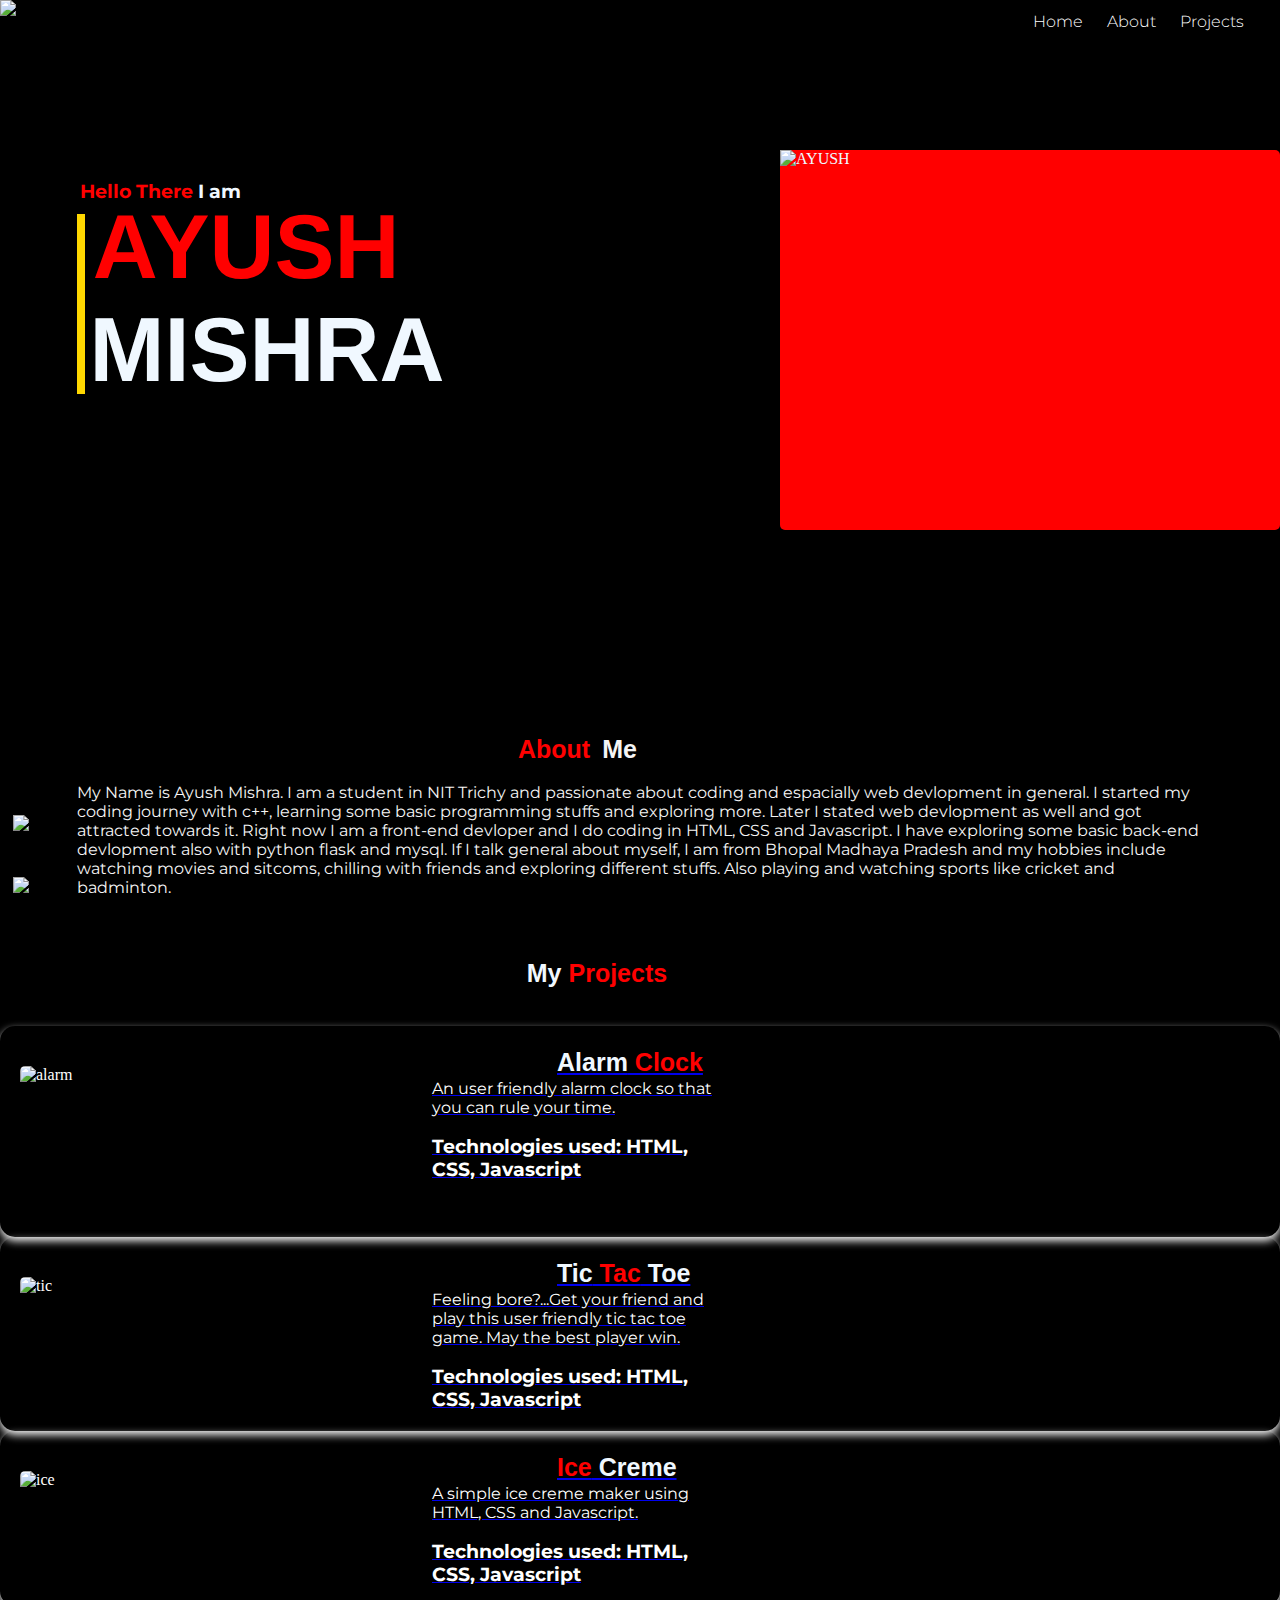
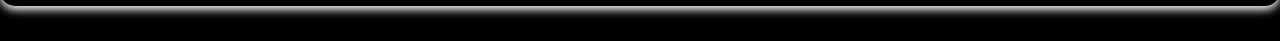
==== ayush.html @ e906ca16 "Add files via upload" ====
<!DOCTYPE html>
<html lang="en">
<head>
    <meta charset="UTF-8">
    <meta http-equiv="X-UA-Compatible" content="IE=edge">
    <meta name="viewport" content="width=device-width, initial-scale=1.0">
    <title>Ayush Mishra Portfolio</title>
    <link rel="icon" href="Screenshot_2022-09-22-20-46-19-14_08626e35eb99698b0717ca70323a2481.jpg">
    <link rel="stylesheet" href="style.css">
</head>
<body>
    <div class="nav">
        <img src="Screenshot_2022-09-22-20-46-19-14_08626e35eb99698b0717ca70323a2481.jpg" alt="Ayush" class="pic">
        <nav>
            
            <ul class="menuList">
                <li><img src="pngtree-vector-cancel-icon-png-image_4280018-removebg-preview.png" alt="cancel" id="cancel"></li>
                
                <li><a href="#Project">Projects</a></li>
                <li><a href="#social">About</a></li>
                <li><a href="#name">Home</a></li>
            </ul>
            <img src="depositphotos_232835222-stock-illustration-hamburger-menu-web-icon-orange.jpg" alt="menu" class="menu-icon" id="menu-icon">
        </nav>

    </div>
    <div class="name" id="name"><div class="rect"></div><h3><span  style="color:red">Hello There</span> I am </h3><h1><span style="color:red">AYUSH</span> <br> MISHRA</h1><div class="photo-bg"><img src="IMG20220626183212 (1).jpg" alt="AYUSH"></div> </div>
    <div class="section">
    <!-- About Me -->
    <div class="About" id="About"><h1 class="firstword">About </h1><h1>Me</h1><br><br><p>My Name is Ayush Mishra. I am a student in NIT Trichy and passionate about coding and espacially web devlopment in general.
        I started my coding journey with c++, learning some basic programming stuffs and exploring more. Later I stated web devlopment as well and got attracted towards it. Right now I am a front-end devloper 
        and I do coding in HTML, CSS and Javascript. I have exploring some basic back-end devlopment also with python flask and mysql. If I talk general about myself, I am from Bhopal Madhaya Pradesh and my hobbies
        include watching movies and sitcoms, chilling with friends and exploring different stuffs. Also playing and watching sports like cricket and badminton.
    </p></div></div>
    <!-- Project -->
<div class="Project" id="Project"><h1>My <span style="color: red;">Projects</span></h1><br><br><a href="https://github.com/reck-coder123/Alarm.github.io"><div class="alarm"><div><img src="Screenshot 2022-09-25 174437.jpg" alt="alarm" ></div><div class="right-col"><h1>Alarm<span style="color:red"> Clock</span> </h1>
    <p>An user friendly alarm clock so that you can rule your time.</p><br><h3>Technologies used: HTML, CSS, Javascript</h3></div><br><br></div></a>

<a href="https://github.com/reck-coder123/Tic-Tac-Toe-game.github.io"><div class="tictactoe"><div><img src="Screenshot 2022-09-25 190517.jpg" alt="tic"></div><div class="right-col"><h1>Tic<span style="color:red"> Tac</span> Toe</h1><p>Feeling bore?...Get your friend and play this user friendly tic tac toe game. May the best player win.</p><br>
    <h3>Technologies used: HTML, CSS, Javascript</h3></div></div></a>
    <a href="https://github.com/reck-coder123/Ice-creame-maker.github.io"><div class="ice-creme"><div><img src="Screenshot 2022-09-25 191918.jpg" alt="ice"></div><div class="right-col"><h1><span style="color:red"> Ice</span> Creme</h1><p>A simple ice creme maker using HTML, CSS and Javascript.</p><br>
        <h3>Technologies used: HTML, CSS, Javascript</h3></div></div></a></div>
        <div class="social" id="social"> <img id="pic-1" src="Screenshot_2022-09-22-20-46-19-14_08626e35eb99698b0717ca70323a2481.jpg" alt="social">
            <img id="pic-2" src="47-470041_free-download-of-cross-in-circle-icon.png" alt="social">
            <a href="https://www.instagram.com/sauravmishra205/"><img id="pic-3" src="comdlpng6940458.jpg" alt="social"></a>
        <a href="https://github.com/reck-coder123"><img id="pic-4" src="https://cdn-icons-png.flaticon.com/512/25/25231.png" alt="social"></a>
        <a href="https://discord.com/channels/@me"><img id="pic-5" src="Discord-Logo-Circle-1024x1024.png" alt="social"></a>
        <a href="https://www.linkedin.com/feed/"><img id="pic-6" src="linkedin-color-icon-linkedin-logo-round-11562920732qctvxkrdcd.png" alt="social"></a></div>
    
    <script>
        let pic1=document.getElementById("pic-1");
        let pic2=document.getElementById("pic-2");
        let social=document.getElementById("social");
        pic1.addEventListener("click",function(){
            pic1.style.display="none";
            social.style.backgroundColor="grey";
            
            for(var i=1; i<6; i++){
                social.children[i].style.display="block";
                social.children[i].style.float="left";
            }
            
        })
        pic2.addEventListener("click",function(){
            for(var i=0; i<6;i++){
                social.children[i].style.display="none";
            }
            pic1.style.display="block";
            social.style.backgroundColor="black";
            
        })
        document.getElementById("menu-icon").addEventListener("click",function(){
            document.querySelector("nav ul").style.display="block";
        })
        document.getElementById("cancel").addEventListener("click",function(){
            document.querySelector("nav ul").style.display="none";
        })

    </script>
   
</body>
</html>
---- style.css ----
@import url('https://fonts.googleapis.com/css2?family=Montserrat&family=Oswald:wght@200;400;600&family=Poppins:wght@500;600&family=Secular+One&display=swap');
*{
    margin: 0;
    padding: 0;
}
html{
    scroll-behavior: smooth;
}
body{
    background-color: black;
}
.nav{
    height: 45px;
    background-color: black;
    z-index: 3;
    top: 0;
    position: sticky;
    
}
nav{
    margin-left: 43px;
    height: 45px;
        
  
}
nav ul{
    display: block;
}
#cancel{
    display: none;
}
nav ul li{
    float: right;
    color:aliceblue;
    list-style: none;
    padding: 12px;
    font-family: 'Montserrat', sans-serif;
    font-weight: 300;
}
.pic{
    width: 42px;
    float: left;
}
.pic1{
    width: 42px;
    float: right; 
}

.nav img{
    width: 42px;
    height: 42px;
}
.menu-icon{
    float: right;
    margin-top: 1%;
    margin-right: 1%;
    display: none;
}
nav ul li a{
    color:white;
    text-decoration: none;
}
nav ul li a:hover{
    color: gold;
}

.name{
    color:aliceblue;
    height: 300px;
}
.rect{
    position: relative;
    top:52%;
    width: 8px;
    height: 180px;
    background-color: gold;
    float: left;
    margin: 8px;
    margin-left:6% ;
    margin-top: 1%;
    
}
.photo-bg img{
    margin-top: -20vw;
    width: 42vw;
    height: 46vw;
}
.name h1{
    margin-top: 10%;
    font-size: 90px;
    margin-left: 7%;
    font-family:'Gill Sans', 'Gill Sans MT', Calibri, 'Trebuchet MS', sans-serif;
}

.photo-bg{
    position: relative;
    top: -20%;
    width: 500px;
    height: 380px;
    background-color: red;
    border-radius: 5px;
    float: right;
    margin-top: -15%;
}
.name h3{
    display: inline;
    position: relative;
    top:45%;
    left:-1%;
    font-family: 'Montserrat', sans-serif;
}
.social{
    position:absolute;
    top:90%;
    left:8px;
    width: 20vw;
    background-color: transparent;
    transition:background-color 2s ;
    border-radius: 21px;
    box-shadow: 2px gray;
    
}
.social img{
    width: 42px;
    height: 42px;
    cursor: pointer;
    margin: 5px;
}
.social a{
    display: none;
}

#pic-1{

    border-radius: 50% grey;
    display:inline-block;
    box-shadow: 2px grey;
    width: 52px ;
    height: 52px;
    display: block;

}

.About{
    position: relative;
    height:80px ;
    margin-top: 30%;
    display: flex;
    justify-content: center;
    color:whitesmoke;
}
.About h1{
    display: flex;
    justify-content: space-around;
    position: relative;
    left: 40%;
    font-size: 25px;
    margin: 6px;
    font-family: 'Segoe UI', Tahoma, Geneva, Verdana, sans-serif;
}
.firstword{
    color: red;
}
.About p{
    position: relative;
    top:55%;
    left: -5%;
    display: flex;
    justify-content: center;
    margin: 10px;
    font-family: 'Montserrat', sans-serif;
}
.section{
    height: 228px;
}
.Project h1{
    color:aliceblue;
    position: relative;
    left: 41%;
    margin: 2px;
    font-size: 25px;
    font-family: 'Segoe UI', Tahoma, Geneva, Verdana, sans-serif;
}
.Project{
    color: black;
}
.Project p{
    display: flex;
    align-items: center;
    justify-content: space-around;
    
    font-family: 'Montserrat', sans-serif;
}
.Project h3{
    display: flex;
    align-items: center;
    justify-content: space-around;
    
    font-family: 'Montserrat', sans-serif; 
}
.alarm{
    color:white;
    box-shadow: 0 4px 8px 0 whitesmoke;
    transition: 0.3s;
    border-radius: 15px;
    padding: 20px 0;
}
.alarm img{
    height: 150px;
    width: 200px;
    float: left;
    margin: 20px;
    border-radius: 5px 5px 0 0;
}
.alarm:hover{
    box-shadow: 0 8px 16px 0 orange;
}
.right-col{
    width: 300px;
    display: flex;
    justify-content: space-between;
    flex-wrap: wrap;
    position: relative;
    left: 15%;
    text-decoration: none;
}
.tictactoe{
    color:white;
    box-shadow: 0 4px 8px 0 whitesmoke;
    transition: 0.3s;
    border-radius: 15px;
    padding: 20px 0;
}
.tictactoe:hover{
    box-shadow: 0 8px 16px 0 whitesmoke;
}
.tictactoe img{
    height: 150px;
    width: 200px;
    float: left;
    margin: 20px;
    border-radius: 5px 5px 0 0;
}
.ice-creme{
    color:white;
    box-shadow: 0 4px 8px 0 whitesmoke;
    transition: 0.3s;
    border-radius: 15px;
    padding: 20px 0;
    
}
.ice-creme:hover{
    box-shadow: 0 8px 16px 0 rgb(61, 193, 61);
}
.ice-creme img{
    height: 150px;
    width: 200px;
    float: left;
    margin: 20px;
    border-radius: 5px 5px 0 0;
}
@media screen and (max-width:900px) {
    .photo-bg{
        top:35%;
        left: -20%;
        width: 60vw;
        height:70vw ;
    }
    .photo-bg img{
        margin-left: -10%;
        margin-bottom:-30%;
        height: 90vw;
        width: 90vw;
    }
    .rect{
        top:10%;
        height: 120px;
    }
    .name h3{
        top:4%;
    }
    .name h1{
       
        font-size: 40px;
    }
    .About{
        top:85%;
        width: 100%;
    }
    .Project{
        position: relative;
        margin-top:600px;
        width: 100%;
    }
.social{
    background-color: transparent;
    width: 280px;
}
nav ul{
    background:linear-gradient(red,white) ;
    position: fixed;
    top:0;
    right:150px;
    width: 130px;
    height: 100vh;
    padding-top: 50px;
    animation: toggle 1000ms 1;
    display: none;
}
nav ul li{
    display: block;
    margin-top:25px;
    margin-bottom: 25px;
    
}
nav ul li a{
    color:#fff;
}
.menu-icon{
    display: block;
}
#cancel{
    display: block;
}
@keyframes toggle {
    0%{
        display: none;
    }
    100%{
        display: block;
    }
}
}
@media screen and (min-width:768px) and (max-width:900px){
    .nav{
        top:0;
        position: sticky;
    }
    .photo-bg{
        top:43%;
    }
  .name h1{
    margin-top:2%;
  }
  .rect{
    height: 100px;
  }
}
@media screen and (min-width:900px) and (max-width:1050px){
    .name h3{
        position: relative;
        top:25%;
    }
.rect{
    height: 200px;
    top:35%;
}
}
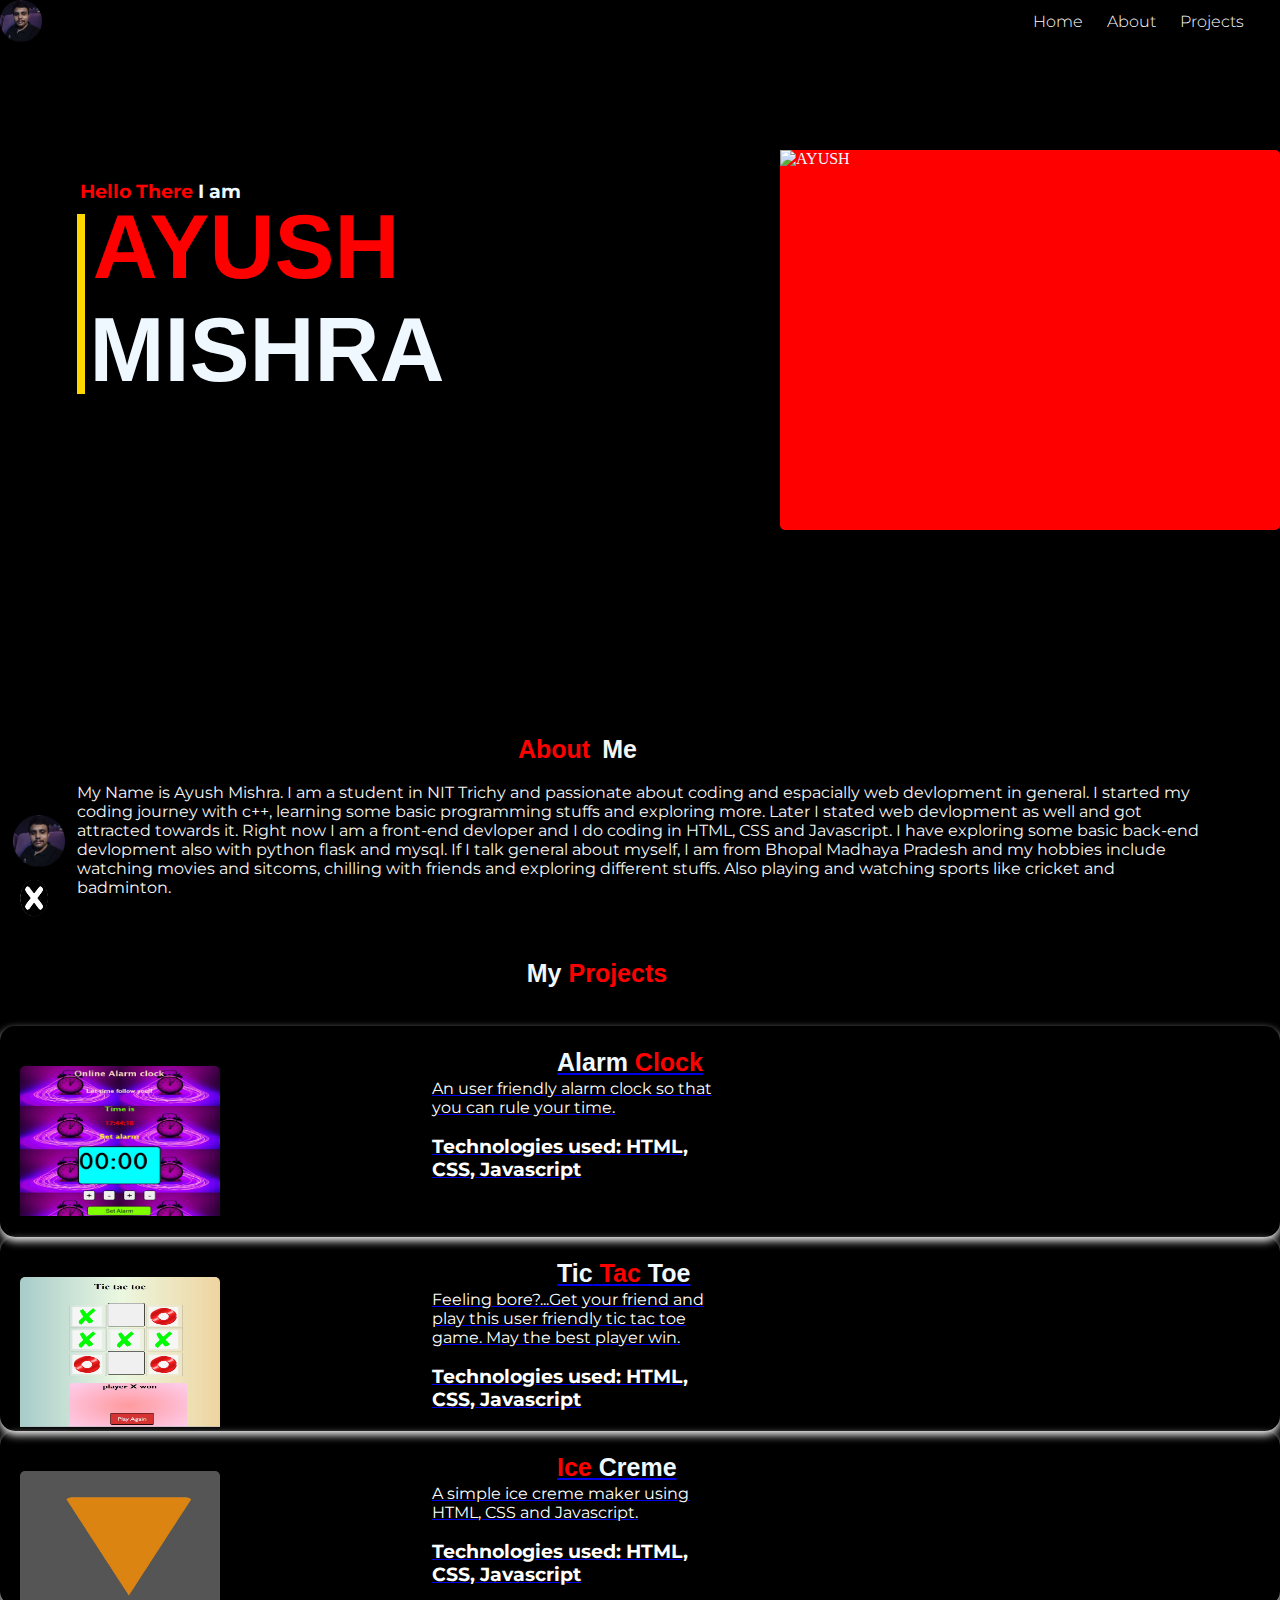
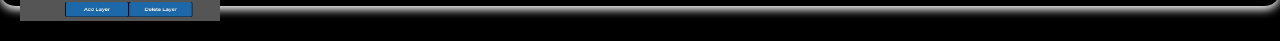
==== commit cc5fca9c: "Update ayush.html" ====
--- a/ayush.html
+++ b/ayush.html
@@ -5,26 +5,26 @@
     <meta http-equiv="X-UA-Compatible" content="IE=edge">
     <meta name="viewport" content="width=device-width, initial-scale=1.0">
     <title>Ayush Mishra Portfolio</title>
-    <link rel="icon" href="Screenshot_2022-09-22-20-46-19-14_08626e35eb99698b0717ca70323a2481.jpg">
+    <link rel="icon" href="images/Screenshot_2022-09-22-20-46-19-14_08626e35eb99698b0717ca70323a2481.jpg">
     <link rel="stylesheet" href="style.css">
 </head>
 <body>
     <div class="nav">
-        <img src="Screenshot_2022-09-22-20-46-19-14_08626e35eb99698b0717ca70323a2481.jpg" alt="Ayush" class="pic">
+        <img src="images/Screenshot_2022-09-22-20-46-19-14_08626e35eb99698b0717ca70323a2481.jpg" alt="Ayush" class="pic">
         <nav>
             
             <ul class="menuList">
-                <li><img src="pngtree-vector-cancel-icon-png-image_4280018-removebg-preview.png" alt="cancel" id="cancel"></li>
+                <li><img src="images/pngtree-vector-cancel-icon-png-image_4280018-removebg-preview.png" alt="cancel" id="cancel"></li>
                 
                 <li><a href="#Project">Projects</a></li>
                 <li><a href="#social">About</a></li>
                 <li><a href="#name">Home</a></li>
             </ul>
-            <img src="depositphotos_232835222-stock-illustration-hamburger-menu-web-icon-orange.jpg" alt="menu" class="menu-icon" id="menu-icon">
+            <img src="images/depositphotos_232835222-stock-illustration-hamburger-menu-web-icon-orange.jpg" alt="menu" class="menu-icon" id="menu-icon">
         </nav>
 
     </div>
-    <div class="name" id="name"><div class="rect"></div><h3><span  style="color:red">Hello There</span> I am </h3><h1><span style="color:red">AYUSH</span> <br> MISHRA</h1><div class="photo-bg"><img src="IMG20220626183212 (1).jpg" alt="AYUSH"></div> </div>
+    <div class="name" id="name"><div class="rect"></div><h3><span  style="color:red">Hello There</span> I am </h3><h1><span style="color:red">AYUSH</span> <br> MISHRA</h1><div class="photo-bg"><img src="images/IMG20220626183212 (1).jpg" alt="AYUSH"></div> </div>
     <div class="section">
     <!-- About Me -->
     <div class="About" id="About"><h1 class="firstword">About </h1><h1>Me</h1><br><br><p>My Name is Ayush Mishra. I am a student in NIT Trichy and passionate about coding and espacially web devlopment in general.
@@ -33,19 +33,19 @@
         include watching movies and sitcoms, chilling with friends and exploring different stuffs. Also playing and watching sports like cricket and badminton.
     </p></div></div>
     <!-- Project -->
-<div class="Project" id="Project"><h1>My <span style="color: red;">Projects</span></h1><br><br><a href="https://github.com/reck-coder123/Alarm.github.io"><div class="alarm"><div><img src="Screenshot 2022-09-25 174437.jpg" alt="alarm" ></div><div class="right-col"><h1>Alarm<span style="color:red"> Clock</span> </h1>
+<div class="Project" id="Project"><h1>My <span style="color: red;">Projects</span></h1><br><br><a href="https://github.com/reck-coder123/Alarm.github.io"><div class="alarm"><div><img src="images/Screenshot 2022-09-25 174437.jpg" alt="alarm" ></div><div class="right-col"><h1>Alarm<span style="color:red"> Clock</span> </h1>
     <p>An user friendly alarm clock so that you can rule your time.</p><br><h3>Technologies used: HTML, CSS, Javascript</h3></div><br><br></div></a>
 
-<a href="https://github.com/reck-coder123/Tic-Tac-Toe-game.github.io"><div class="tictactoe"><div><img src="Screenshot 2022-09-25 190517.jpg" alt="tic"></div><div class="right-col"><h1>Tic<span style="color:red"> Tac</span> Toe</h1><p>Feeling bore?...Get your friend and play this user friendly tic tac toe game. May the best player win.</p><br>
+<a href="https://github.com/reck-coder123/Tic-Tac-Toe-game.github.io"><div class="tictactoe"><div><img src="images/Screenshot 2022-09-25 190517.jpg" alt="tic"></div><div class="right-col"><h1>Tic<span style="color:red"> Tac</span> Toe</h1><p>Feeling bore?...Get your friend and play this user friendly tic tac toe game. May the best player win.</p><br>
     <h3>Technologies used: HTML, CSS, Javascript</h3></div></div></a>
-    <a href="https://github.com/reck-coder123/Ice-creame-maker.github.io"><div class="ice-creme"><div><img src="Screenshot 2022-09-25 191918.jpg" alt="ice"></div><div class="right-col"><h1><span style="color:red"> Ice</span> Creme</h1><p>A simple ice creme maker using HTML, CSS and Javascript.</p><br>
+    <a href="https://github.com/reck-coder123/Ice-creame-maker.github.io"><div class="ice-creme"><div><img src="images/Screenshot 2022-09-25 191918.jpg" alt="ice"></div><div class="right-col"><h1><span style="color:red"> Ice</span> Creme</h1><p>A simple ice creme maker using HTML, CSS and Javascript.</p><br>
         <h3>Technologies used: HTML, CSS, Javascript</h3></div></div></a></div>
-        <div class="social" id="social"> <img id="pic-1" src="Screenshot_2022-09-22-20-46-19-14_08626e35eb99698b0717ca70323a2481.jpg" alt="social">
-            <img id="pic-2" src="47-470041_free-download-of-cross-in-circle-icon.png" alt="social">
-            <a href="https://www.instagram.com/sauravmishra205/"><img id="pic-3" src="comdlpng6940458.jpg" alt="social"></a>
+        <div class="social" id="social"> <img id="pic-1" src="images/Screenshot_2022-09-22-20-46-19-14_08626e35eb99698b0717ca70323a2481.jpg" alt="social">
+            <img id="pic-2" src="images/47-470041_free-download-of-cross-in-circle-icon.png" alt="social">
+            <a href="https://www.instagram.com/sauravmishra205/"><img id="pic-3" src="images/comdlpng6940458.jpg" alt="social"></a>
         <a href="https://github.com/reck-coder123"><img id="pic-4" src="https://cdn-icons-png.flaticon.com/512/25/25231.png" alt="social"></a>
-        <a href="https://discord.com/channels/@me"><img id="pic-5" src="Discord-Logo-Circle-1024x1024.png" alt="social"></a>
-        <a href="https://www.linkedin.com/feed/"><img id="pic-6" src="linkedin-color-icon-linkedin-logo-round-11562920732qctvxkrdcd.png" alt="social"></a></div>
+        <a href="https://discord.com/channels/@me"><img id="pic-5" src="images/Discord-Logo-Circle-1024x1024.png" alt="social"></a>
+        <a href="https://www.linkedin.com/feed/"><img id="pic-6" src="images/linkedin-color-icon-linkedin-logo-round-11562920732qctvxkrdcd.png" alt="social"></a></div>
     
     <script>
         let pic1=document.getElementById("pic-1");
@@ -79,4 +79,4 @@
     </script>
    
 </body>
-</html>+</html>
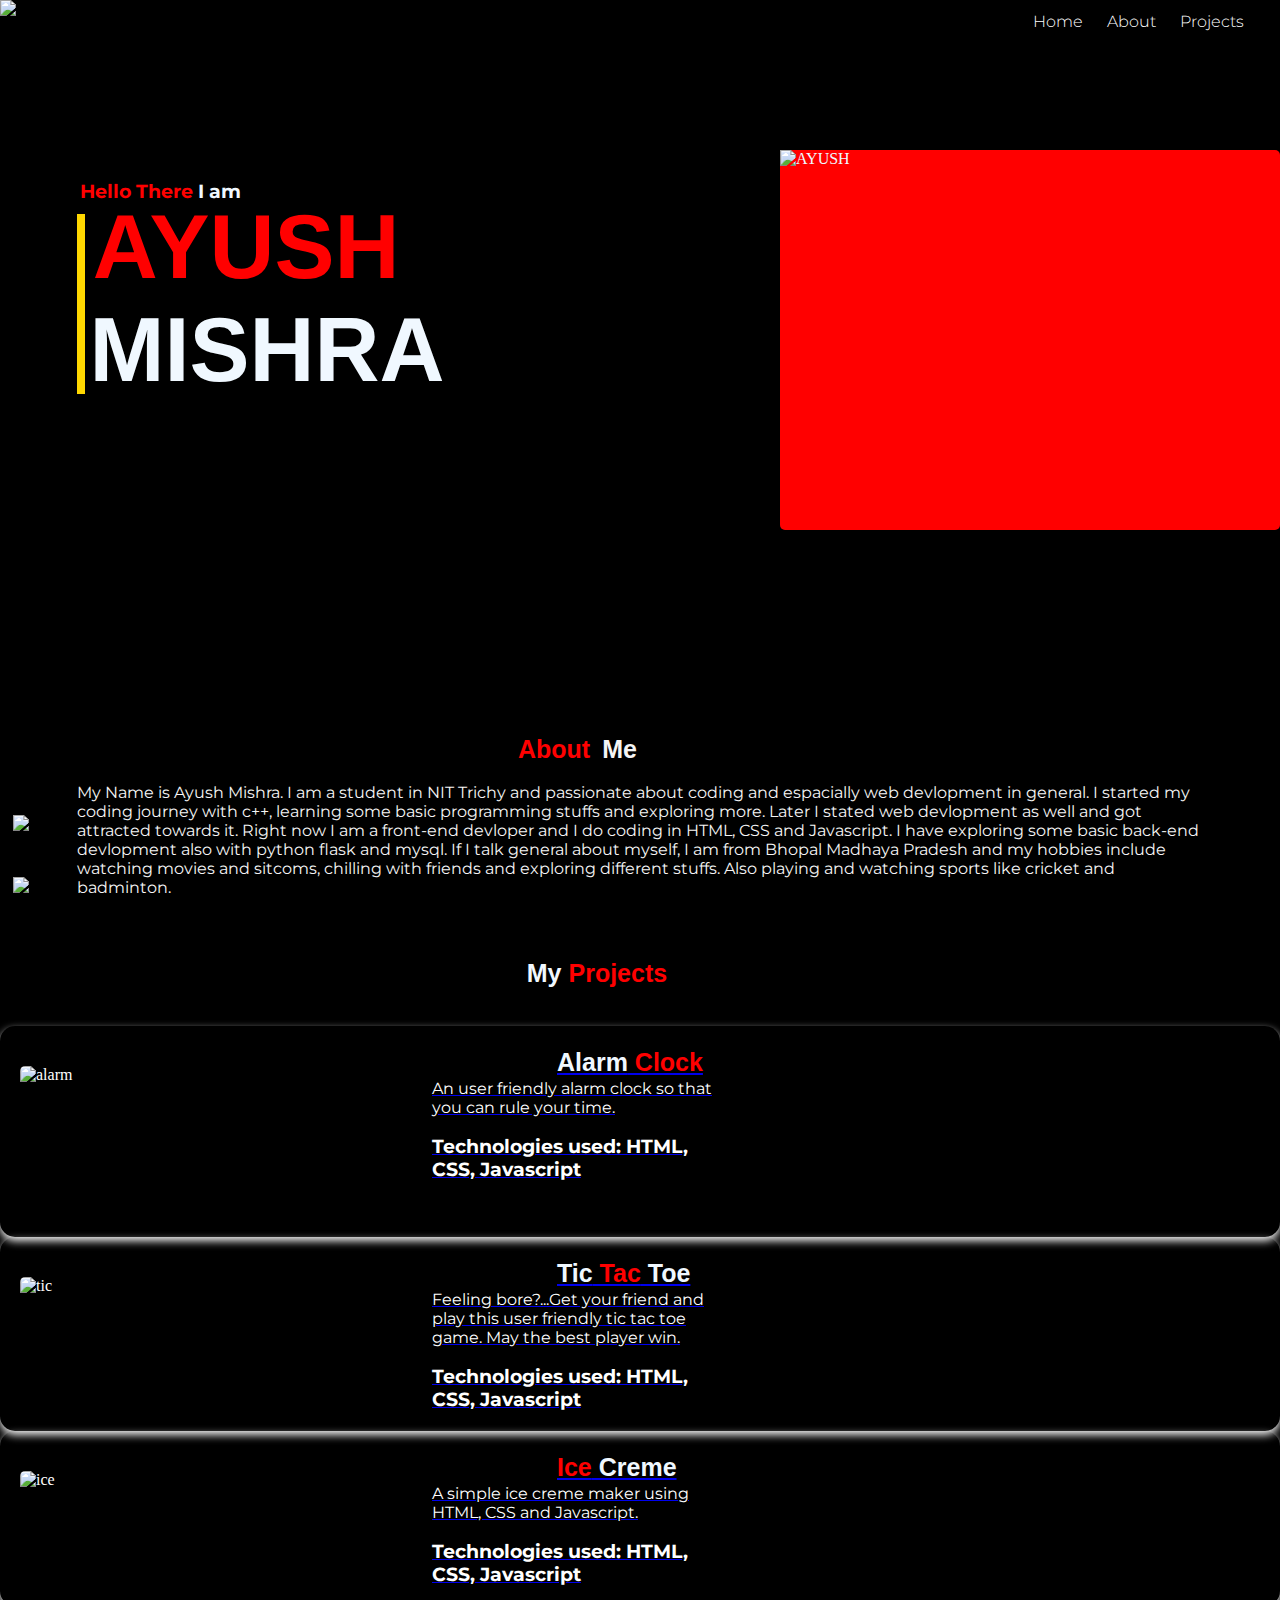
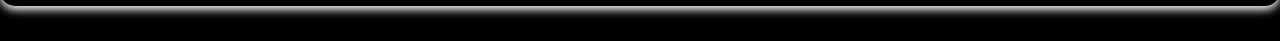
==== commit c6b74006: "Add files via upload" ====
--- a/ayush.html
+++ b/ayush.html
@@ -5,26 +5,26 @@
     <meta http-equiv="X-UA-Compatible" content="IE=edge">
     <meta name="viewport" content="width=device-width, initial-scale=1.0">
     <title>Ayush Mishra Portfolio</title>
-    <link rel="icon" href="images/Screenshot_2022-09-22-20-46-19-14_08626e35eb99698b0717ca70323a2481.jpg">
+    <link rel="icon" href="Screenshot_2022-09-22-20-46-19-14_08626e35eb99698b0717ca70323a2481.jpg">
     <link rel="stylesheet" href="style.css">
 </head>
 <body>
     <div class="nav">
-        <img src="images/Screenshot_2022-09-22-20-46-19-14_08626e35eb99698b0717ca70323a2481.jpg" alt="Ayush" class="pic">
+        <img src="Screenshot_2022-09-22-20-46-19-14_08626e35eb99698b0717ca70323a2481.jpg" alt="Ayush" class="pic">
         <nav>
             
             <ul class="menuList">
-                <li><img src="images/pngtree-vector-cancel-icon-png-image_4280018-removebg-preview.png" alt="cancel" id="cancel"></li>
+                <li><img src="pngtree-vector-cancel-icon-png-image_4280018-removebg-preview.png" alt="cancel" id="cancel"></li>
                 
                 <li><a href="#Project">Projects</a></li>
                 <li><a href="#social">About</a></li>
                 <li><a href="#name">Home</a></li>
             </ul>
-            <img src="images/depositphotos_232835222-stock-illustration-hamburger-menu-web-icon-orange.jpg" alt="menu" class="menu-icon" id="menu-icon">
+            <img src="depositphotos_232835222-stock-illustration-hamburger-menu-web-icon-orange.jpg" alt="menu" class="menu-icon" id="menu-icon">
         </nav>
 
     </div>
-    <div class="name" id="name"><div class="rect"></div><h3><span  style="color:red">Hello There</span> I am </h3><h1><span style="color:red">AYUSH</span> <br> MISHRA</h1><div class="photo-bg"><img src="images/IMG20220626183212 (1).jpg" alt="AYUSH"></div> </div>
+    <div class="name" id="name"><div class="rect"></div><h3><span  style="color:red">Hello There</span> I am </h3><h1><span style="color:red">AYUSH</span> <br> MISHRA</h1><div class="photo-bg"><img src="IMG20220626183212 (1).jpg" alt="AYUSH"></div> </div>
     <div class="section">
     <!-- About Me -->
     <div class="About" id="About"><h1 class="firstword">About </h1><h1>Me</h1><br><br><p>My Name is Ayush Mishra. I am a student in NIT Trichy and passionate about coding and espacially web devlopment in general.
@@ -33,19 +33,19 @@
         include watching movies and sitcoms, chilling with friends and exploring different stuffs. Also playing and watching sports like cricket and badminton.
     </p></div></div>
     <!-- Project -->
-<div class="Project" id="Project"><h1>My <span style="color: red;">Projects</span></h1><br><br><a href="https://github.com/reck-coder123/Alarm.github.io"><div class="alarm"><div><img src="images/Screenshot 2022-09-25 174437.jpg" alt="alarm" ></div><div class="right-col"><h1>Alarm<span style="color:red"> Clock</span> </h1>
+<div class="Project" id="Project"><h1>My <span style="color: red;">Projects</span></h1><br><br><a href="https://github.com/reck-coder123/Alarm.github.io"><div class="alarm"><div><img src="Screenshot 2022-09-25 174437.jpg" alt="alarm" ></div><div class="right-col"><h1>Alarm<span style="color:red"> Clock</span> </h1>
     <p>An user friendly alarm clock so that you can rule your time.</p><br><h3>Technologies used: HTML, CSS, Javascript</h3></div><br><br></div></a>
 
-<a href="https://github.com/reck-coder123/Tic-Tac-Toe-game.github.io"><div class="tictactoe"><div><img src="images/Screenshot 2022-09-25 190517.jpg" alt="tic"></div><div class="right-col"><h1>Tic<span style="color:red"> Tac</span> Toe</h1><p>Feeling bore?...Get your friend and play this user friendly tic tac toe game. May the best player win.</p><br>
+<a href="https://github.com/reck-coder123/Tic-Tac-Toe-game.github.io"><div class="tictactoe"><div><img src="Screenshot 2022-09-25 190517.jpg" alt="tic"></div><div class="right-col"><h1>Tic<span style="color:red"> Tac</span> Toe</h1><p>Feeling bore?...Get your friend and play this user friendly tic tac toe game. May the best player win.</p><br>
     <h3>Technologies used: HTML, CSS, Javascript</h3></div></div></a>
-    <a href="https://github.com/reck-coder123/Ice-creame-maker.github.io"><div class="ice-creme"><div><img src="images/Screenshot 2022-09-25 191918.jpg" alt="ice"></div><div class="right-col"><h1><span style="color:red"> Ice</span> Creme</h1><p>A simple ice creme maker using HTML, CSS and Javascript.</p><br>
+    <a href="https://github.com/reck-coder123/Ice-creame-maker.github.io"><div class="ice-creme"><div><img src="Screenshot 2022-09-25 191918.jpg" alt="ice"></div><div class="right-col"><h1><span style="color:red"> Ice</span> Creme</h1><p>A simple ice creme maker using HTML, CSS and Javascript.</p><br>
         <h3>Technologies used: HTML, CSS, Javascript</h3></div></div></a></div>
-        <div class="social" id="social"> <img id="pic-1" src="images/Screenshot_2022-09-22-20-46-19-14_08626e35eb99698b0717ca70323a2481.jpg" alt="social">
-            <img id="pic-2" src="images/47-470041_free-download-of-cross-in-circle-icon.png" alt="social">
-            <a href="https://www.instagram.com/sauravmishra205/"><img id="pic-3" src="images/comdlpng6940458.jpg" alt="social"></a>
+        <div class="social" id="social"> <img id="pic-1" src="Screenshot_2022-09-22-20-46-19-14_08626e35eb99698b0717ca70323a2481.jpg" alt="social">
+            <img id="pic-2" src="47-470041_free-download-of-cross-in-circle-icon.png" alt="social">
+            <a href="https://www.instagram.com/sauravmishra205/"><img id="pic-3" src="comdlpng6940458.jpg" alt="social"></a>
         <a href="https://github.com/reck-coder123"><img id="pic-4" src="https://cdn-icons-png.flaticon.com/512/25/25231.png" alt="social"></a>
-        <a href="https://discord.com/channels/@me"><img id="pic-5" src="images/Discord-Logo-Circle-1024x1024.png" alt="social"></a>
-        <a href="https://www.linkedin.com/feed/"><img id="pic-6" src="images/linkedin-color-icon-linkedin-logo-round-11562920732qctvxkrdcd.png" alt="social"></a></div>
+        <a href="https://discord.com/channels/@me"><img id="pic-5" src="Discord-Logo-Circle-1024x1024.png" alt="social"></a>
+        <a href="https://www.linkedin.com/feed/"><img id="pic-6" src="linkedin-color-icon-linkedin-logo-round-11562920732qctvxkrdcd.png" alt="social"></a></div>
     
     <script>
         let pic1=document.getElementById("pic-1");
@@ -79,4 +79,4 @@
     </script>
    
 </body>
-</html>
+</html>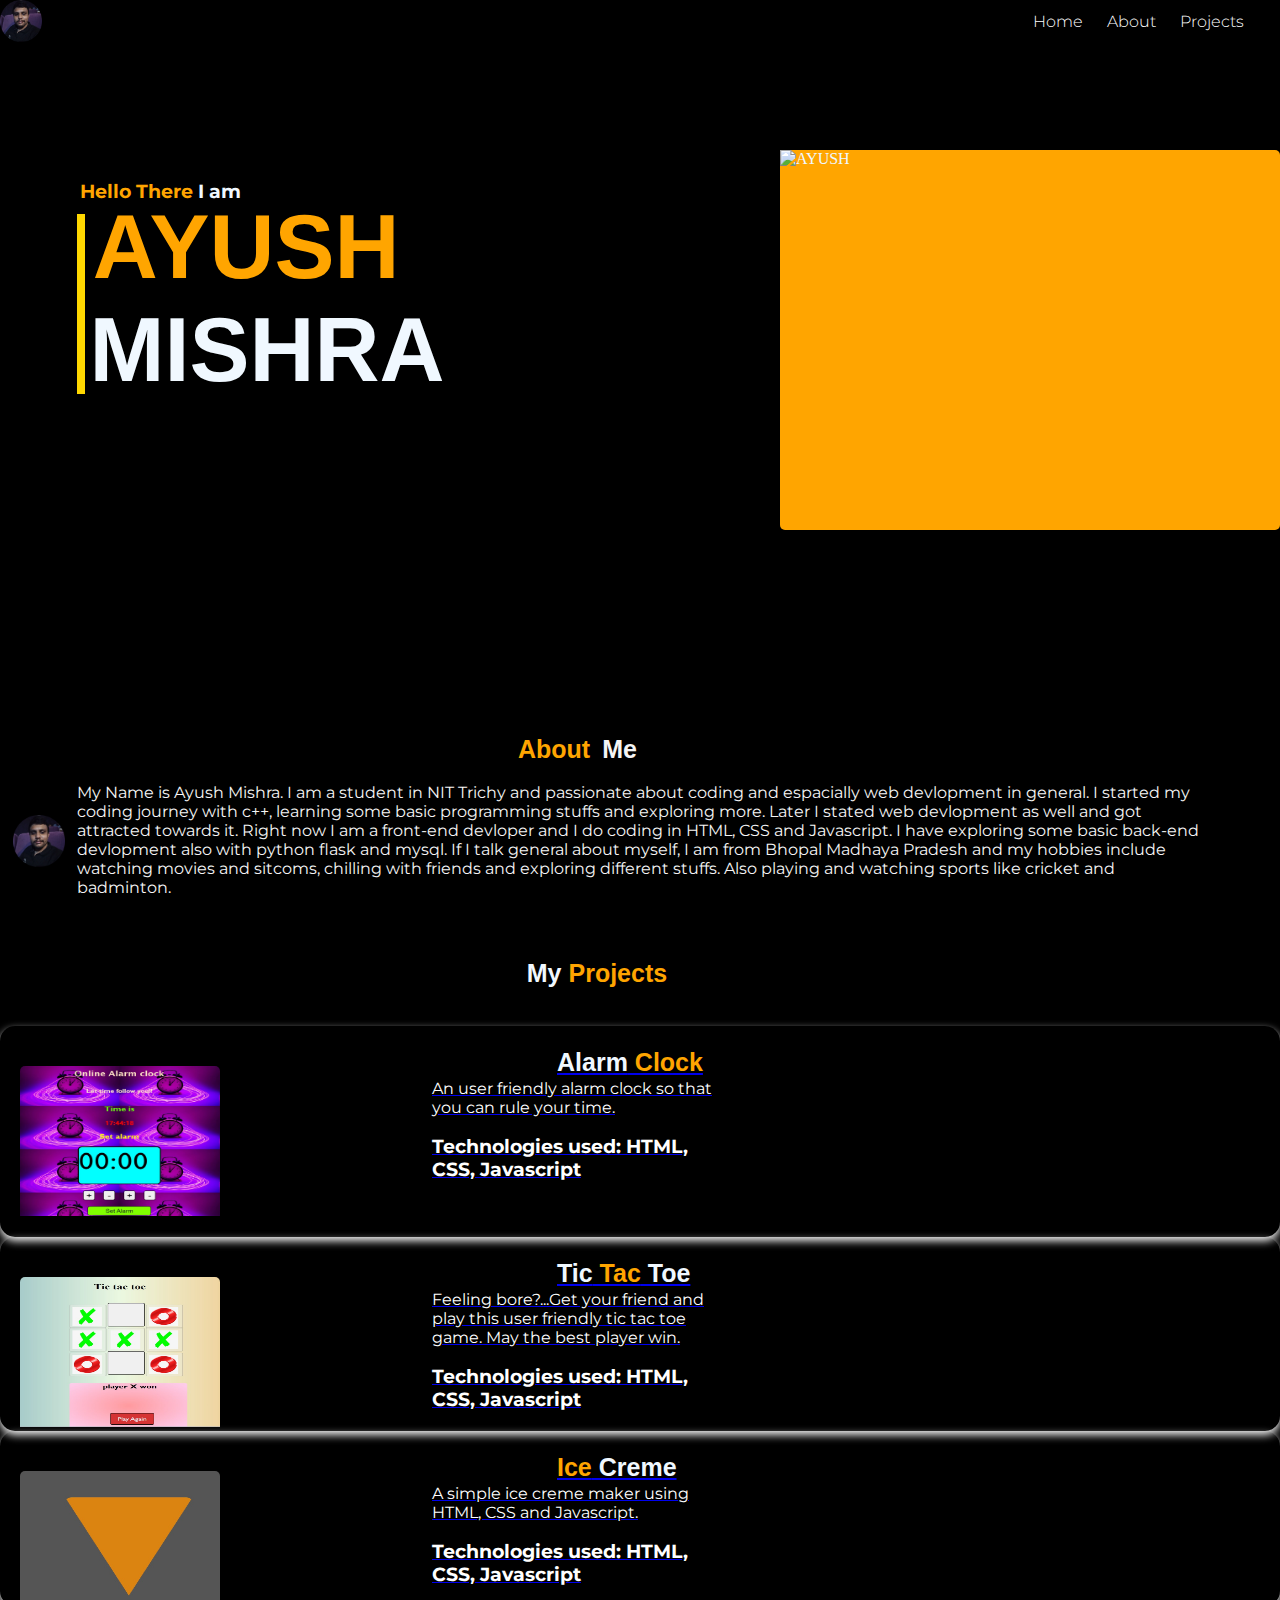
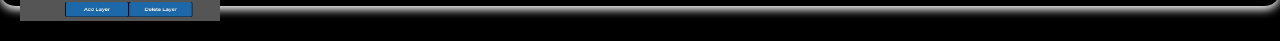
==== commit a160c9cc: "Update ayush.html" ====
--- a/ayush.html
+++ b/ayush.html
@@ -5,26 +5,26 @@
     <meta http-equiv="X-UA-Compatible" content="IE=edge">
     <meta name="viewport" content="width=device-width, initial-scale=1.0">
     <title>Ayush Mishra Portfolio</title>
-    <link rel="icon" href="Screenshot_2022-09-22-20-46-19-14_08626e35eb99698b0717ca70323a2481.jpg">
+    <link rel="icon" href="images/Screenshot_2022-09-22-20-46-19-14_08626e35eb99698b0717ca70323a2481.jpg">
     <link rel="stylesheet" href="style.css">
 </head>
 <body>
     <div class="nav">
-        <img src="Screenshot_2022-09-22-20-46-19-14_08626e35eb99698b0717ca70323a2481.jpg" alt="Ayush" class="pic">
+        <img src="images/Screenshot_2022-09-22-20-46-19-14_08626e35eb99698b0717ca70323a2481.jpg" alt="Ayush" class="pic">
         <nav>
             
             <ul class="menuList">
-                <li><img src="pngtree-vector-cancel-icon-png-image_4280018-removebg-preview.png" alt="cancel" id="cancel"></li>
+                <li><img src="images/pngtree-vector-cancel-icon-png-image_4280018-removebg-preview.png" alt="cancel" id="cancel"></li>
                 
                 <li><a href="#Project">Projects</a></li>
                 <li><a href="#social">About</a></li>
                 <li><a href="#name">Home</a></li>
             </ul>
-            <img src="depositphotos_232835222-stock-illustration-hamburger-menu-web-icon-orange.jpg" alt="menu" class="menu-icon" id="menu-icon">
+            <img src="images/depositphotos_232835222-stock-illustration-hamburger-menu-web-icon-orange.jpg" alt="menu" class="menu-icon" id="menu-icon">
         </nav>
 
     </div>
-    <div class="name" id="name"><div class="rect"></div><h3><span  style="color:red">Hello There</span> I am </h3><h1><span style="color:red">AYUSH</span> <br> MISHRA</h1><div class="photo-bg"><img src="IMG20220626183212 (1).jpg" alt="AYUSH"></div> </div>
+    <div class="name" id="name"><div class="rect"></div><h3><span  style="color:orange">Hello There</span> I am </h3><h1><span style="color:orange">AYUSH</span> <br> MISHRA</h1><div class="photo-bg"><img src="images/IMG20220626183212 (1).jpg" alt="AYUSH"></div> </div>
     <div class="section">
     <!-- About Me -->
     <div class="About" id="About"><h1 class="firstword">About </h1><h1>Me</h1><br><br><p>My Name is Ayush Mishra. I am a student in NIT Trichy and passionate about coding and espacially web devlopment in general.
@@ -33,19 +33,19 @@
         include watching movies and sitcoms, chilling with friends and exploring different stuffs. Also playing and watching sports like cricket and badminton.
     </p></div></div>
     <!-- Project -->
-<div class="Project" id="Project"><h1>My <span style="color: red;">Projects</span></h1><br><br><a href="https://github.com/reck-coder123/Alarm.github.io"><div class="alarm"><div><img src="Screenshot 2022-09-25 174437.jpg" alt="alarm" ></div><div class="right-col"><h1>Alarm<span style="color:red"> Clock</span> </h1>
+<div class="Project" id="Project"><h1>My <span style="color: orange;">Projects</span></h1><br><br><a href="https://reck-coder123.github.io/Alarm.github.io/"><div class="alarm"><div><img src="images/Screenshot 2022-09-25 174437.jpg" alt="alarm" ></div><div class="right-col"><h1>Alarm<span style="color:orange"> Clock</span> </h1>
     <p>An user friendly alarm clock so that you can rule your time.</p><br><h3>Technologies used: HTML, CSS, Javascript</h3></div><br><br></div></a>
 
-<a href="https://github.com/reck-coder123/Tic-Tac-Toe-game.github.io"><div class="tictactoe"><div><img src="Screenshot 2022-09-25 190517.jpg" alt="tic"></div><div class="right-col"><h1>Tic<span style="color:red"> Tac</span> Toe</h1><p>Feeling bore?...Get your friend and play this user friendly tic tac toe game. May the best player win.</p><br>
+<a href="https://reck-coder123.github.io/Tic-Tac-Toe-game.github.io/"><div class="tictactoe"><div><img src="images/Screenshot 2022-09-25 190517.jpg" alt="tic"></div><div class="right-col"><h1>Tic<span style="color:orange"> Tac</span> Toe</h1><p>Feeling bore?...Get your friend and play this user friendly tic tac toe game. May the best player win.</p><br>
     <h3>Technologies used: HTML, CSS, Javascript</h3></div></div></a>
-    <a href="https://github.com/reck-coder123/Ice-creame-maker.github.io"><div class="ice-creme"><div><img src="Screenshot 2022-09-25 191918.jpg" alt="ice"></div><div class="right-col"><h1><span style="color:red"> Ice</span> Creme</h1><p>A simple ice creme maker using HTML, CSS and Javascript.</p><br>
+    <a href="https://reck-coder123.github.io/Ice-creame-maker.github.io/"><div class="ice-creme"><div><img src="images/Screenshot 2022-09-25 191918.jpg" alt="ice"></div><div class="right-col"><h1><span style="color:orange"> Ice</span> Creme</h1><p>A simple ice creme maker using HTML, CSS and Javascript.</p><br>
         <h3>Technologies used: HTML, CSS, Javascript</h3></div></div></a></div>
-        <div class="social" id="social"> <img id="pic-1" src="Screenshot_2022-09-22-20-46-19-14_08626e35eb99698b0717ca70323a2481.jpg" alt="social">
-            <img id="pic-2" src="47-470041_free-download-of-cross-in-circle-icon.png" alt="social">
-            <a href="https://www.instagram.com/sauravmishra205/"><img id="pic-3" src="comdlpng6940458.jpg" alt="social"></a>
+        <div class="social" id="social"> <img id="pic-1" src="images/Screenshot_2022-09-22-20-46-19-14_08626e35eb99698b0717ca70323a2481.jpg" alt="social">
+            <img id="pic-2" src="images/47-470041_free-download-of-cross-in-circle-icon.png" alt="social">
+            <a href="https://www.instagram.com/sauravmishra205/"><img id="pic-3" src="images/comdlpng6940458.jpg" alt="social"></a>
         <a href="https://github.com/reck-coder123"><img id="pic-4" src="https://cdn-icons-png.flaticon.com/512/25/25231.png" alt="social"></a>
-        <a href="https://discord.com/channels/@me"><img id="pic-5" src="Discord-Logo-Circle-1024x1024.png" alt="social"></a>
-        <a href="https://www.linkedin.com/feed/"><img id="pic-6" src="linkedin-color-icon-linkedin-logo-round-11562920732qctvxkrdcd.png" alt="social"></a></div>
+        <a href="https://discord.com/channels/@me"><img id="pic-5" src="images/Discord-Logo-Circle-1024x1024.png" alt="social"></a>
+        <a href="https://www.linkedin.com/feed/"><img id="pic-6" src="images/linkedin-color-icon-linkedin-logo-round-11562920732qctvxkrdcd.png" alt="social"></a></div>
     
     <script>
         let pic1=document.getElementById("pic-1");
@@ -66,7 +66,7 @@
                 social.children[i].style.display="none";
             }
             pic1.style.display="block";
-            social.style.backgroundColor="black";
+            social.style.backgroundColor="transparent";
             
         })
         document.getElementById("menu-icon").addEventListener("click",function(){
@@ -79,4 +79,4 @@
     </script>
    
 </body>
-</html>+</html>
--- a/style.css
+++ b/style.css
@@ -97,7 +97,7 @@
     top: -20%;
     width: 500px;
     height: 380px;
-    background-color: red;
+    background-color: orange;
     border-radius: 5px;
     float: right;
     margin-top: -15%;
@@ -126,6 +126,9 @@
     cursor: pointer;
     margin: 5px;
 }
+#pic-2{
+    display: none;
+}
 .social a{
     display: none;
 }
@@ -159,7 +162,7 @@
     font-family: 'Segoe UI', Tahoma, Geneva, Verdana, sans-serif;
 }
 .firstword{
-    color: red;
+    color: orange;
 }
 .About p{
     position: relative;
@@ -297,7 +300,7 @@
     width: 280px;
 }
 nav ul{
-    background:linear-gradient(red,white) ;
+    background:linear-gradient(orange,white) ;
     position: fixed;
     top:0;
     right:150px;
@@ -355,4 +358,4 @@
     height: 200px;
     top:35%;
 }
-}+}
